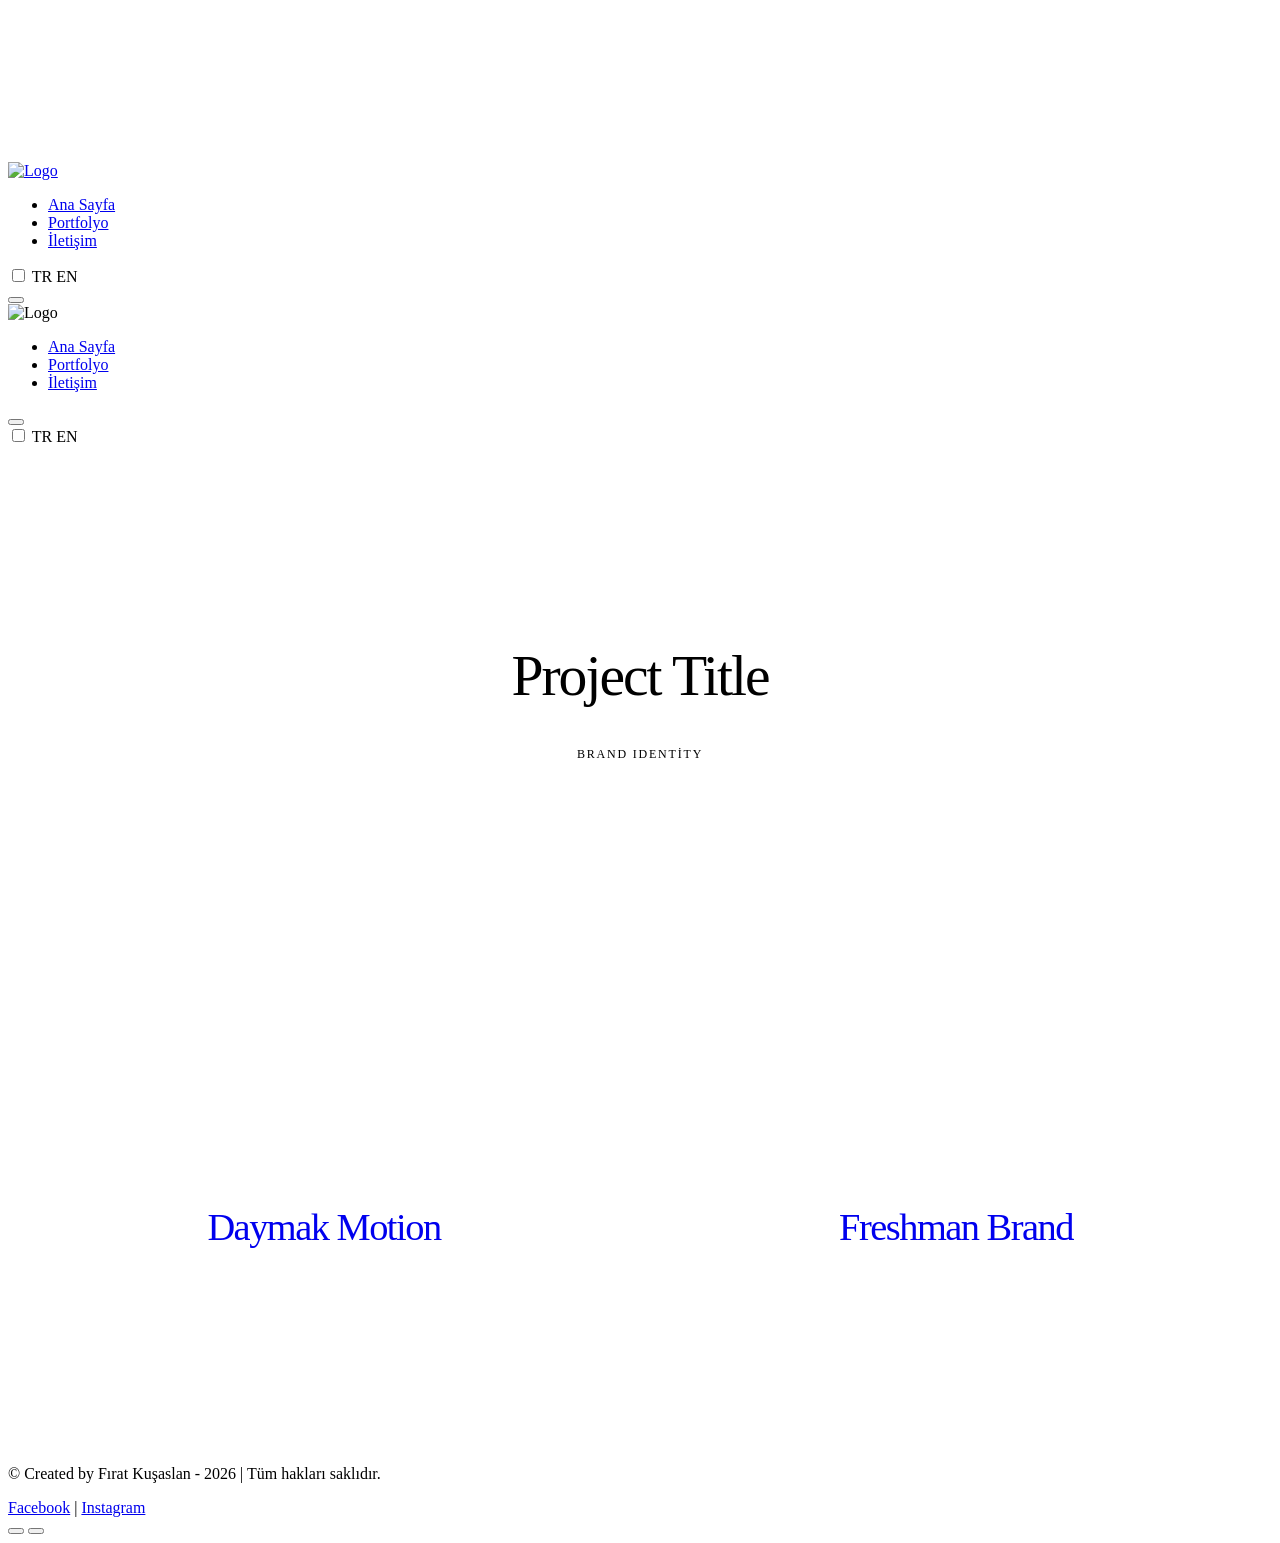
==== project.html @ db58b3e3 "Add files via upload" ====
<!DOCTYPE html>
<html lang="tr">

<head>
    <meta charset="UTF-8">
    <meta name="viewport" content="width=device-width, initial-scale=1.0">
    <title>Proje Detayı | Portfolyo</title>
    <link rel="preconnect" href="https://fonts.googleapis.com">
    <link rel="preconnect" href="https://fonts.gstatic.com" crossorigin>
    <link href="https://api.fontshare.com/v2/css?f[]=clash-display@200,300,400,500,600,700&display=swap"
        rel="stylesheet">
    <script src="https://unpkg.com/@phosphor-icons/web"></script>
    <link rel="stylesheet" href="css/styles.css">
    <style>
        /* Project Detail Specific Styles */
        .project-detail-hero {
            padding-top: clamp(180px, 22vh, 280px); /* Increased to lower content */
            padding-bottom: 60px;
            text-align: center;
        }

        .project-meta-top {
            display: flex;
            flex-direction: column;
            align-items: center;
            gap: 12px;
            margin-bottom: 80px; /* More space before the gallery */
        }

        .project-category-year {
            display: flex;
            align-items: center;
            justify-content: center;
            gap: 12px;
            font-size: 12px;
            font-weight: 500;
            color: var(--text-muted);
            letter-spacing: 0.15em;
            text-transform: uppercase;
        }

        .project-year {
            opacity: 0.5;
        }

        .project-detail-title {
            font-size: clamp(2rem, 4.5vw, 4.2rem); /* Matches index.html hero h1 */
            line-height: 1.1;
            font-weight: 400; /* Thinner weight to match homepage */
            letter-spacing: -2px;
            margin: 0;
            max-width: 1000px;
        }

        .project-description-text {
            font-size: 1rem;
            line-height: 1.6;
            font-weight: 400;
            max-width: 750px;
            color: var(--text-secondary);
            margin: 0 auto;
        }

        .hero-desc {
            margin-top: 24px;
        }

        .bottom-meta {
            margin-top: 16px; /* Reduced distance to description */
        }

        .project-hero-image-container {
            width: 100%;
            max-width: 700px; /* Reduced for portrait balance */
            aspect-ratio: 1080 / 1350; 
            border-radius: 0;
            overflow: hidden;
            margin: 0 auto 16px; /* Significantly reduced gap */
            background: var(--card-bg);
        }

        .project-hero-image-container img {
            width: 100%;
            height: 100%;
            object-fit: cover;
            transition: transform 1.5s cubic-bezier(0.16, 1, 0.3, 1);
        }

        .project-content-grid {
            display: flex;
            flex-direction: column;
            align-items: center;
            gap: 24px;
            margin-bottom: 60px;
            text-align: center;
            padding: 0 var(--side-padding);
        }

        .project-info-sidebar {
            display: flex;
            justify-content: center;
            gap: 40px;
            width: 100%;
        }

        .info-group h4 {
            font-size: 10px;
            text-transform: uppercase;
            letter-spacing: 0.2em;
            color: var(--text-muted);
            margin-bottom: 12px;
        }

        .info-list {
            list-style: none;
            padding: 0;
            margin: 0;
            display: flex;
            justify-content: center;
            flex-wrap: wrap;
            gap: 12px 24px;
        }

        .info-list li {
            font-size: 14px;
            font-weight: 500;
            color: var(--text-primary);
        }

        .project-description-text {
            font-size: 1rem;
            line-height: 1.6;
            font-weight: 400;
            max-width: 750px;
            color: var(--text-secondary);
            margin: 0 auto;
        }

        /* Gallery 1-2-1-2 Grid Layout */
        .project-gallery {
            display: grid;
            grid-template-columns: repeat(3, 1fr);
            gap: 20px; /* Biraz daha ferah bir boşluk */
            margin: 0 auto 80px;
            max-width: 1200px; 
            width: calc(100% - (var(--side-padding) * 2));
        }

        .gallery-item {
            width: 100%;
            border-radius: 0;
            overflow: hidden;
            background: var(--card-bg);
            position: relative;
        }

        .gallery-item img {
            width: 100%;
            height: 100%;
            object-fit: cover;
            display: block;
        }

        .gallery-item {
            grid-column: span 1;
            aspect-ratio: 1080 / 1350;
            cursor: zoom-in; /* Indicate clickable for lightbox */
        }

        /* Lightbox Styles */
        .lightbox {
            position: fixed;
            top: 0;
            left: 0;
            width: 100%;
            height: 100%;
            background: rgba(0, 0, 0, 0.95);
            z-index: 2000;
            display: none;
            opacity: 0;
            transition: opacity 0.4s ease;
            justify-content: center;
            align-items: center;
            backdrop-filter: blur(10px);
            cursor: zoom-out;
        }

        .lightbox.active {
            display: flex;
            opacity: 1;
        }

        .lightbox-content {
            width: 100%;
            height: 100vh;
            display: flex;
            justify-content: center;
            align-items: center;
            position: relative;
            cursor: default;
            max-width: none;
            max-height: none;
        }

        .lightbox-content img {
            width: auto;
            height: 100vh;
            aspect-ratio: 1080 / 1350;
            object-fit: cover;
            user-select: none;
            border-radius: 0;
            margin: 0;
            display: block;
            box-shadow: 0 0 100px rgba(0,0,0,0.8);
        }

        .lightbox-close {
            position: absolute;
            top: 40px;
            right: 40px;
            background: none;
            border: none;
            color: white;
            font-size: 2rem;
            cursor: pointer;
            z-index: 2020;
            padding: 10px;
            transition: transform 0.3s ease;
        }

        .lightbox-close:hover {
            transform: rotate(90deg);
        }

        .lightbox-prev, .lightbox-next {
            position: absolute;
            top: 50%;
            transform: translateY(-50%);
            background: rgba(255, 255, 255, 0.05);
            border: 1px solid rgba(255, 255, 255, 0.1);
            color: white;
            font-size: 1.5rem;
            width: 60px;
            height: 60px;
            border-radius: 50%;
            cursor: pointer;
            z-index: 2020;
            display: flex;
            justify-content: center;
            align-items: center;
            transition: all 0.3s ease;
        }

        .lightbox-prev:hover, .lightbox-next:hover {
            background: rgba(255, 255, 255, 0.15);
            border-color: white;
        }

        .lightbox-prev { left: calc(50% - 40vh - 100px); }
        .lightbox-next { right: calc(50% - 40vh - 100px); }

        .lightbox-dots {
            position: absolute;
            bottom: 40px;
            left: 50%;
            transform: translateX(-50%);
            display: flex;
            gap: 10px;
            z-index: 2020;
            align-items: center;
        }

        .dot {
            width: 6px;
            height: 6px;
            background: rgba(255, 255, 255, 0.3);
            border-radius: 50%;
            transition: all 0.3s ease;
        }

        .dot.active {
            background: #fff;
            transform: scale(1.4);
        }

        @media (max-width: 1100px) {
            .lightbox-prev { left: 20px; }
            .lightbox-next { right: 20px; }
        }

        @media (max-width: 768px) {
            .lightbox-content img { 
                width: 100vw;
                height: auto;
                aspect-ratio: 1080 / 1350;
            }
            .lightbox-prev, .lightbox-next {
                width: 50px;
                height: 50px;
                bottom: 40px;
                top: auto;
                transform: none;
            }
            .lightbox-prev { left: 15%; }
            .lightbox-next { right: 15%; }
            .lightbox-close { top: 20px; right: 20px; }
            .lightbox-dots { bottom: 62px; } /* Aligned vertically with 50px buttons */
        }

        /* Project Pagination Section - Exact Service Style */
        .project-pagination-section {
            padding: 120px 0;
        }

        .pagination-container {
            display: flex;
            width: 100%;
            border-top: 1px solid var(--border-color);
            border-bottom: 1px solid var(--border-color);
        }

        .pagination-item {
            flex: 1;
            display: flex;
            align-items: center;
            justify-content: center;
            padding: 80px 40px;
            text-decoration: none;
            transition: all 0.4s cubic-bezier(0.33, 1, 0.68, 1);
            position: relative;
            background: transparent;
            overflow: hidden;
        }

        .pagination-item:hover {
            background: var(--btn-secondary-hover);
            backdrop-filter: blur(40px);
            -webkit-backdrop-filter: blur(40px);
        }

        .pagination-item.prev {
            border-right: 1px solid var(--border-color);
        }

        .pagination-content {
            display: flex;
            flex-direction: column;
            align-items: center;
            text-align: center;
            gap: 12px;
            transition: transform 0.4s cubic-bezier(0.33, 1, 0.68, 1);
        }

        .pagination-label {
            font-size: 10px;
            text-transform: uppercase;
            letter-spacing: 0.25em;
            color: rgba(255, 255, 255, 0.3); /* Dimmed default */
            font-weight: 600;
            transition: color 0.4s ease;
        }

        .pagination-title {
            font-size: clamp(1.4rem, 3vw, 2.5rem);
            font-weight: 400;
            color: var(--text-muted); /* Dimmed default like services */
            letter-spacing: -1.5px;
            margin: 0;
            transition: color 0.4s ease;
        }

        .pagination-arrow {
            font-size: 32px;
            color: rgba(255, 255, 255, 0.15); /* Very dimmed default */
            transition: all 0.4s cubic-bezier(0.33, 1, 0.68, 1);
            position: absolute;
            top: 50%;
            transform: translateY(-50%);
            display: flex;
            align-items: center;
        }

        .pagination-item.prev .pagination-arrow {
            left: 60px;
        }

        .pagination-item.next .pagination-arrow {
            right: 60px;
        }

        /* Hover States - Active Colors */
        .pagination-item:hover .pagination-title {
            color: var(--text-primary);
        }

        .pagination-item:hover .pagination-label {
            color: var(--text-primary);
            opacity: 0.8;
        }

        .pagination-item:hover .pagination-arrow {
            color: var(--text-primary);
            opacity: 1;
        }

        /* Arrow Animations */
        .pagination-item.prev:hover .pagination-arrow {
            transform: translateY(-50%) translateX(-15px);
        }

        .pagination-item.next:hover .pagination-arrow {
            transform: translateY(-50%) translateX(15px);
        }

        /* Light Theme Overrides for Pagination */
        [data-theme="light"] .pagination-label {
            color: rgba(0, 0, 0, 0.3);
        }
        [data-theme="light"] .pagination-title {
            color: rgba(0, 0, 0, 0.4);
        }
        [data-theme="light"] .pagination-arrow {
            color: rgba(0, 0, 0, 0.15);
        }
        [data-theme="light"] .pagination-item:hover .pagination-title,
        [data-theme="light"] .pagination-item:hover .pagination-label,
        [data-theme="light"] .pagination-item:hover .pagination-arrow {
            color: var(--text-primary);
        }

        @media (max-width: 992px) {
            .pagination-container {
                flex-direction: column;
            }
            .pagination-item {
                padding: 50px 20px;
            }
            .pagination-item.prev {
                border-right: none;
                border-bottom: 1px solid var(--border-color);
            }
            .pagination-arrow {
                font-size: 24px;
            }
            .pagination-item.prev .pagination-arrow { left: 20px; }
            .pagination-item.next .pagination-arrow { right: 20px; }
        }

        /* Mobile Gallery Fix */
        @media (max-width: 768px) {
            .project-gallery {
                grid-template-columns: 1fr; /* Tek sütun */
                gap: 24px; /* Mobilde daha belirgin boşluk */
                width: 100% !important; /* Kapak fotoğrafı ile aynı hizaya getirildi */
            }

            .gallery-item.large, 
            .gallery-item.small {
                grid-column: span 1; /* Herkes tam genişlik */
                width: 100%;
            }

            .project-detail-hero {
                padding-top: 150px;
            }

            .project-gallery {
                margin-bottom: 40px !important;
            }

            .project-pagination-section {
                padding: 0 0 120px 0 !important;
            }
        }

        /* 404 State */
        .error-state {
            height: 80vh;
            display: flex;
            flex-direction: column;
            justify-content: center;
            align-items: center;
            text-align: center;
        }
    </style>
</head>

<body>
    <!-- WebGL Fluid Animasyon Kanvası -->
    <canvas id="fluid-canvas"></canvas>

    <nav id="navbar" class="nav-scrolled">
        <div class="container nav-container">
            <div class="nav-left">
                <a href="index.html" class="logo">
                    <img src="assets/icons/logo.svg" alt="Logo" width="32" height="32">
                </a>
            </div>
            <ul class="nav-links">
                <li><a href="index.html#home" data-i18n="navHome">Ana Sayfa</a></li>
                <!-- <li><a href="index.html#services" data-i18n="navServices">Hizmetler</a></li> -->
                <li><a href="index.html#projects" data-i18n="navPortfolio">Portfolyo</a></li>
                <li><a href="index.html#contact" data-i18n="navContact">İletişim</a></li>
            </ul>
            <div class="nav-right">
                <div class="desktop-controls">
                    <div class="lang-switch-container">
                        <input type="checkbox" id="lang-switch" class="lang-switch-checkbox">
                        <label for="lang-switch" class="lang-switch-pill">
                            <span class="lang-slider-bg"></span>
                            <span class="lang-text-inside tr-text">TR</span>
                            <span class="lang-text-inside en-text">EN</span>
                        </label>
                    </div>
                </div>
                <button id="menu-toggle" class="menu-toggle" aria-label="Menü">
                    <span class="menu-bar"></span>
                    <span class="menu-bar"></span>
                </button>
            </div>
        </div>

        <div id="mobile-menu" class="mobile-menu">
            <div class="mobile-menu-header">
                <div class="logo">
                    <img src="assets/icons/logo.svg" alt="Logo" width="32" height="32">
                </div>
            </div>
            <div class="mobile-menu-inner">
                <ul class="mobile-nav-links">
                    <li><a href="index.html#home" data-i18n="navHome"><span>Ana Sayfa</span></a></li>
                    <!-- <li><a href="index.html#services" data-i18n="navServices"><span>Hizmetler</span></a></li> -->
                    <li><a href="index.html#projects" data-i18n="navPortfolio"><span>Portfolyo</span></a></li>
                    <li><a href="index.html#contact" data-i18n="navContact"><span>İletişim</span></a></li>
                </ul>
            </div>
            <div class="mobile-menu-controls">
                <button id="theme-toggle-mobile" class="theme-toggle-mobile">
                    <i class="ph ph-moon"></i>
                </button>
                <div class="lang-switch-container">
                    <input type="checkbox" id="lang-switch-mobile" class="lang-switch-checkbox">
                    <label for="lang-switch-mobile" class="lang-switch-pill">
                        <span class="lang-slider-bg"></span>
                        <span class="lang-text-inside tr-text">TR</span>
                        <span class="lang-text-inside en-text">EN</span>
                    </label>
                </div>
            </div>
        </div>
    </nav>

    <main id="project-detail-content">
        <section class="project-detail-hero">
            <div class="container">
                <div class="project-meta-top">
                    <h1 id="p-title" class="project-detail-title fade-in">Project Title</h1>
                    <p id="p-description" class="project-description-text hero-desc fade-in delay-1">
                        <!-- Description injected here -->
                    </p>
                    <div class="project-category-year bottom-meta fade-in delay-2">
                        <span id="p-category">Brand Identity</span>
                    </div>
                </div>



                <div id="p-gallery" class="project-gallery">
                    <!-- Gallery images will be injected here -->
                </div>
            </div>
        </section>

        <section class="project-pagination-section">
            <div class="container">
                <div class="pagination-container">
                    <a href="javascript:void(0)" id="prev-project-link" class="pagination-item prev">
                        <div class="pagination-arrow"><i class="ph ph-arrow-left"></i></div>
                        <div class="pagination-content">
                            <span class="pagination-label" data-i18n="prevProject">ÖNCEKİ PROJE</span>
                            <h3 id="prev-project-title" class="pagination-title">Daymak Motion</h3>
                        </div>
                    </a>
                    <a href="javascript:void(0)" id="next-project-link" class="pagination-item next">
                        <div class="pagination-content">
                            <span class="pagination-label" data-i18n="nextProject">SIRADAKİ PROJE</span>
                            <h3 id="next-project-title" class="pagination-title">Freshman Brand</h3>
                        </div>
                        <div class="pagination-arrow"><i class="ph ph-arrow-right"></i></div>
                    </a>
                </div>
            </div>
        </section>
    </main>

    <footer>
        <div class="container footer-container">
            <p data-i18n="footerText">&copy; Created by Fırat Kuşaslan - 2026 | Tüm hakları saklıdır.</p>
            <div class="footer-links">
                <a href="https://www.facebook.com/firatbuzz/" target="_blank">Facebook</a>
                <span class="divider">|</span>
                <a href="https://www.instagram.com/firatbuzz/" target="_blank">Instagram</a>
            </div>
        </div>
    </footer>

    <!-- Fixed Action Buttons -->
    <button id="theme-toggle-btn" class="theme-toggle" aria-label="Toggle Theme">
        <i class="ph ph-moon"></i>
    </button>
    <button id="scroll-top-btn" class="scroll-top-btn" aria-label="Yukarı Çık">
        <i class="ph ph-arrow-up"></i>
    </button>
    <!-- WhatsApp Button -->
    <a href="https://wa.me/905323871204?text=Merhaba%2C%20websitenizi%20inceledim.%20Projem%20hakk%C4%B1nda%20g%C3%B6r%C3%BC%C5%9Fmek%20istiyorum.%20M%C3%BCsait%20misiniz%3F"
        target="_blank" id="whatsapp-btn" class="whatsapp-btn" aria-label="WhatsApp İletişim">
        <i class="ph-thin ph-whatsapp-logo"></i>
    </a>

    <!-- Dependencies -->
    <script>window.ga = function () { };</script>
    <div style="display:none;">
        <div class="promo"></div>
        <div class="promo-close"></div>
        <div id="apple_link"></div>
        <div id="google_link"></div>
    </div>
    <script src="https://cdnjs.cloudflare.com/ajax/libs/dat-gui/0.7.9/dat.gui.min.js"></script>
    <script src="js/fluid.js"></script>
    <script src="https://unpkg.com/@studio-freight/lenis@1.0.42/dist/lenis.min.js"></script>
    
    <!-- Project Data and Logic -->
    <!-- Lightbox Modal -->
    <div id="lightbox" class="lightbox">
        <button class="lightbox-close" aria-label="Close"><i class="ph ph-x"></i></button>
        <button class="lightbox-prev" aria-label="Previous"><i class="ph ph-caret-left"></i></button>
        <div class="lightbox-content">
            <img id="lightbox-img" src="" alt="Full Screen Project Image">
        </div>
        <button class="lightbox-next" aria-label="Next"><i class="ph ph-caret-right"></i></button>
        <div id="lightbox-dots" class="lightbox-dots"></div>
    </div>

    <script src="js/projects-data.js"></script>
    <script src="js/script.js"></script> <!-- Reusing existing i18n/theme logic -->
    
    <script>
        // Project Detail Logic
        document.addEventListener('DOMContentLoaded', () => {
            const urlParams = new URLSearchParams(window.location.search);
            const slug = urlParams.get('s');
            
            const project = getProjectBySlug(slug);
            
            if (!project) {
                // If project not found, redirect to home or show error
                document.getElementById('project-detail-content').innerHTML = `
                    <div class="container error-state">
                        <h1 style="font-size: 80px;">404</h1>
                        <p>Proje bulunamadı.</p>
                        <a href="index.html" class="hero-btn primary">Ana Sayfaya Dön</a>
                    </div>
                `;
                return;
            }

            // Populate Content
            function updateProjectContent(lang) {
                document.title = `${project.title} | Fırat Kuşaslan`;
                
                const pTitle = document.getElementById('p-title');
                const pCategory = document.getElementById('p-category');
                const pDesc = document.getElementById('p-description');

                if (pTitle) pTitle.innerText = project.title;
                if (pCategory) pCategory.innerText = project.category[lang];
                if (pDesc) pDesc.innerText = project.description[lang];
                
                // Gallery Injection Logic (Simple 3-column grid)
                const gallery = document.getElementById('p-gallery');
                if (gallery) {
                    let galleryHTML = '';

                    project.images.forEach((img, index) => {
                        // İlk 3 görsel yumuşak gelsin diye fade-in + delay ekliyoruz
                        // Diğerleri scroll ile (reveal) gelecek.
                        let revealClass = 'reveal';
                        let style = '';
                        
                        if (index < 3) {
                            revealClass = 'fade-in';
                            style = `style="animation-delay: ${0.6 + (index * 0.1)}s;"`;
                        }
                        
                        galleryHTML += `
                            <div class="gallery-item ${revealClass}" ${style}>
                                <img src="${img}" alt="${project.title}">
                            </div>
                        `;
                    });
                    gallery.innerHTML = galleryHTML;

                    // Lightbox Image List
                    allProjectImages = [...project.images];
                    
                    // Click Listeners
                    setTimeout(() => {
                        const items = gallery.querySelectorAll('.gallery-item');
                        items.forEach((item, index) => {
                            item.addEventListener('click', () => openLightbox(index));
                        });
                    }, 100);
                }

                // Pagination (Prev / Next)
                const currentIndex = portfolioProjects.findIndex(p => p.slug === slug);
                
                // Next
                const nextIndex = (currentIndex + 1) % portfolioProjects.length;
                const nextProject = portfolioProjects[nextIndex];
                const nextLink = document.getElementById('next-project-link');
                const nextTitle = document.getElementById('next-project-title');
                if (nextLink) nextLink.href = `project.html?s=${nextProject.slug}`;
                if (nextTitle) nextTitle.innerText = nextProject.title;

                // Prev
                const prevIndex = (currentIndex - 1 + portfolioProjects.length) % portfolioProjects.length;
                const prevProject = portfolioProjects[prevIndex];
                const prevLink = document.getElementById('prev-project-link');
                const prevTitle = document.getElementById('prev-project-title');
                if (prevLink) prevLink.href = `project.html?s=${prevProject.slug}`;
                if (prevTitle) prevTitle.innerText = prevProject.title;
                
                // Re-check reveal for new elements
                setTimeout(checkReveal, 100);
            }

            // --- Lightbox Logic ---
            const lightbox = document.getElementById('lightbox');
            const lightboxImg = document.getElementById('lightbox-img');
            const lightboxClose = document.querySelector('.lightbox-close');
            const lightboxPrev = document.querySelector('.lightbox-prev');
            const lightboxNext = document.querySelector('.lightbox-next');
            const lightboxDots = document.getElementById('lightbox-dots');

            let currentImageIndex = 0;
            let allProjectImages = [];

            function openLightbox(index) {
                currentImageIndex = index;
                createDots();
                updateLightboxImage();
                lightbox.classList.add('active');
                document.body.style.overflow = 'hidden';
            }

            function closeLightbox() {
                lightbox.classList.remove('active');
                document.body.style.overflow = '';
            }

            function createDots() {
                if (!lightboxDots) return;
                lightboxDots.innerHTML = '';
                allProjectImages.forEach((_, i) => {
                    const dot = document.createElement('div');
                    dot.classList.add('dot');
                    if (i === currentImageIndex) dot.classList.add('active');
                    dot.addEventListener('click', (e) => {
                        e.stopPropagation();
                        currentImageIndex = i;
                        updateLightboxImage();
                    });
                    lightboxDots.appendChild(dot);
                });
            }

            function updateLightboxImage() {
                if (!allProjectImages[currentImageIndex]) return;
                lightboxImg.src = allProjectImages[currentImageIndex];
                
                // Update dots
                const dots = document.querySelectorAll('.dot');
                dots.forEach((dot, i) => {
                    dot.classList.toggle('active', i === currentImageIndex);
                });
            }

            function nextImage() {
                currentImageIndex = (currentImageIndex + 1) % allProjectImages.length;
                updateLightboxImage();
            }

            function prevImage() {
                currentImageIndex = (currentImageIndex - 1 + allProjectImages.length) % allProjectImages.length;
                updateLightboxImage();
            }

            if (lightboxClose) lightboxClose.addEventListener('click', (e) => { e.stopPropagation(); closeLightbox(); });
            if (lightboxNext) lightboxNext.addEventListener('click', (e) => { e.stopPropagation(); nextImage(); });
            if (lightboxPrev) lightboxPrev.addEventListener('click', (e) => { e.stopPropagation(); prevImage(); });
            if (lightbox) lightbox.addEventListener('click', closeLightbox);
            if (lightboxImg) lightboxImg.addEventListener('click', (e) => e.stopPropagation());

            // Keyboard navigation
            document.addEventListener('keydown', (e) => {
                if (!lightbox.classList.contains('active')) return;
                if (e.key === 'Escape') closeLightbox();
                if (e.key === 'ArrowRight') nextImage();
                if (e.key === 'ArrowLeft') prevImage();
            });

            // Initial load
            updateProjectContent(currentLang);

            // Listen for language changes by checking the currentLang variable 
            // from script.js periodically or via a custom event
            // Since we reused script.js, we can hook into the switch change
            const switches = document.querySelectorAll('.lang-switch-checkbox');
            switches.forEach(sw => {
                sw.addEventListener('change', (e) => {
                    const newLang = e.target.checked ? 'en' : 'tr';
                    updateProjectContent(newLang);
                });
            });

            // Parallax effect for hero image
            window.addEventListener('scroll', () => {
                const heroImg = document.getElementById('p-hero-image');
                if (heroImg) {
                    const scroll = window.scrollY;
                    heroImg.style.transform = `translateY(${scroll * 0.1}px) scale(${1 + scroll * 0.0002})`;
                }
            });
            
            // "Clean" URL attempt (Visual only, will 404 on real refresh if no server config)
            // history.replaceState(null, '', `projects/${slug}`); 
            // Commenting out to ensure the site remains functional locally without server config.
        });
    </script>
</body>

</html>
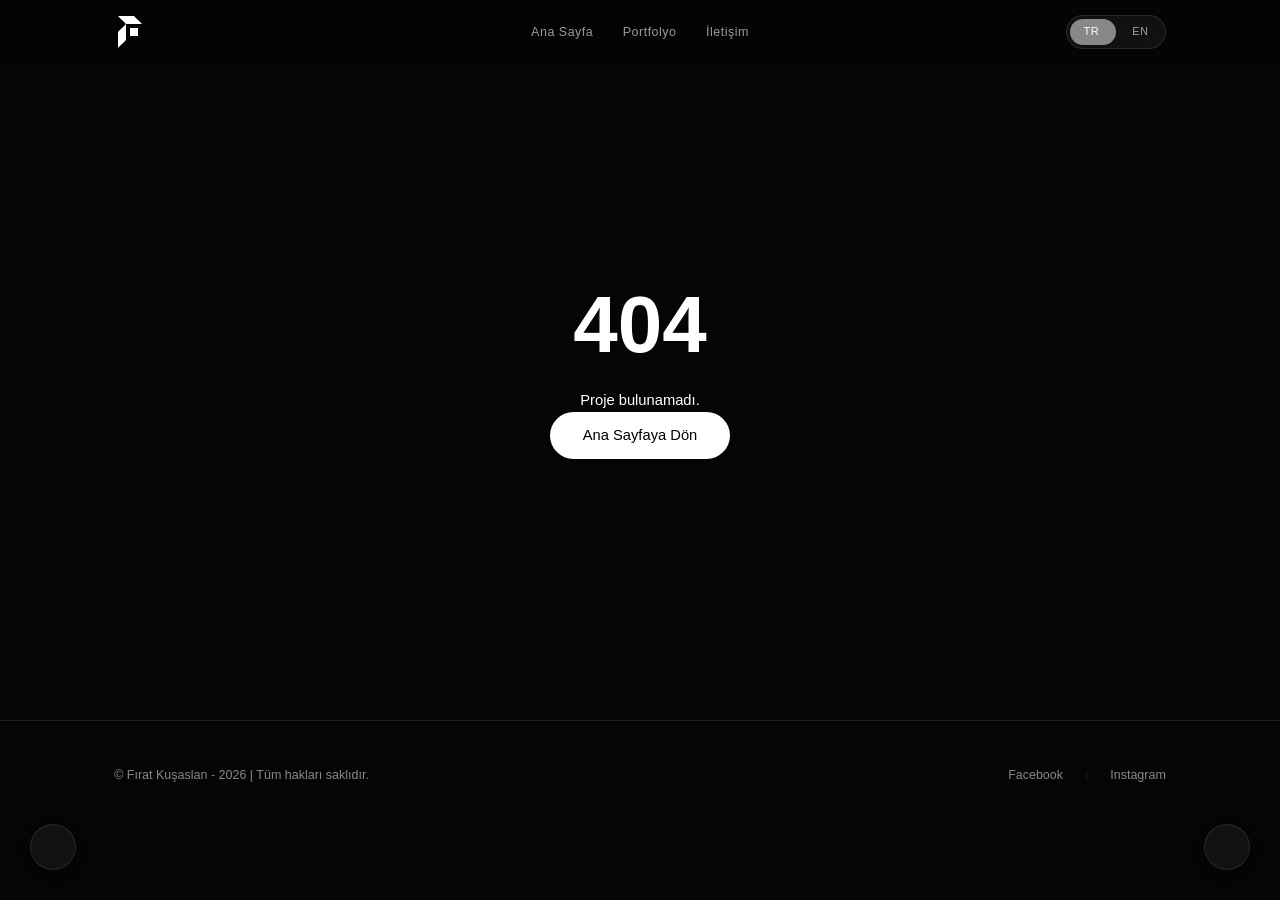
==== commit 8f246538: "5mayıs güncelleme" ====
--- a/project.html
+++ b/project.html
@@ -5,6 +5,7 @@
     <meta charset="UTF-8">
     <meta name="viewport" content="width=device-width, initial-scale=1.0">
     <title>Proje Detayı | Portfolyo</title>
+    <link rel="icon" type="image/svg+xml" href="assets/icons/favicon.svg">
     <link rel="preconnect" href="https://fonts.googleapis.com">
     <link rel="preconnect" href="https://fonts.gstatic.com" crossorigin>
     <link href="https://api.fontshare.com/v2/css?f[]=clash-display@200,300,400,500,600,700&display=swap"
@@ -522,9 +523,9 @@
 
         <div id="mobile-menu" class="mobile-menu">
             <div class="mobile-menu-header">
-                <div class="logo">
+                <a href="index.html" class="logo">
                     <img src="assets/icons/logo.svg" alt="Logo" width="32" height="32">
-                </div>
+                </a>
             </div>
             <div class="mobile-menu-inner">
                 <ul class="mobile-nav-links">
@@ -666,7 +667,7 @@
 
             // Populate Content
             function updateProjectContent(lang) {
-                document.title = `${project.title} | Fırat Kuşaslan`;
+                document.title = `Fırat Kuşaslan | ${project.title}`;
                 
                 const pTitle = document.getElementById('p-title');
                 const pCategory = document.getElementById('p-category');
@@ -694,7 +695,7 @@
                         
                         galleryHTML += `
                             <div class="gallery-item ${revealClass}" ${style}>
-                                <img src="${img}" alt="${project.title}">
+                                <img src="${img}" alt="${project.title}" loading="lazy" decoding="async">
                             </div>
                         `;
                     });
--- a/css/styles.css
+++ b/css/styles.css
@@ -0,0 +1,1956 @@
+:root {
+    /* Layout Variables */
+    --container-max: 1140px;
+    --side-padding: clamp(1.5rem, 5vw, 3rem);
+    --section-padding-v: clamp(4rem, 8vw, 7rem);
+
+    /* Dark Theme Defaults (Default State) */
+    --bg-primary: #050505;
+    --bg-secondary: #111111;
+    --card-bg: #111111;
+
+    --text-primary: #ffffff;
+    --text-secondary: #888888;
+    --text-muted: rgba(255, 255, 255, 0.6);
+
+    --border-color: rgba(255, 255, 255, 0.1);
+    --border-hover: rgba(255, 255, 255, 0.5);
+
+    --nav-bg: rgba(5, 5, 5, 0.5);
+
+    --btn-primary-bg: #ffffff;
+    --btn-primary-text: #000000;
+
+    --btn-secondary-bg: rgba(20, 20, 20, 0.4);
+    --btn-secondary-hover: rgba(10, 10, 10, 0.7);
+
+    --shadow-color: rgba(0, 0, 0, 0.3);
+    --glow-opacity: 1;
+    --overlay-gradient: rgba(0, 0, 0, 0.8);
+
+    /* Backwards compatibility for now */
+    --bg-color: var(--bg-primary);
+    --bg: var(--bg-primary);
+    --text: var(--text-primary);
+}
+
+/* Light Theme Overrides */
+[data-theme="light"] {
+    --bg-primary: #fafafa;
+    --bg-secondary: #ffffff;
+    --card-bg: #ffffff;
+
+    --text-primary: #111111;
+    --text-secondary: #555555;
+    --text-muted: rgba(0, 0, 0, 0.6);
+
+    --border-color: rgba(0, 0, 0, 0.1);
+    --border-hover: rgba(0, 0, 0, 0.3);
+
+    --nav-bg: rgba(255, 255, 255, 0.7);
+
+    --btn-primary-bg: #111111;
+    --btn-primary-text: #ffffff;
+
+    --btn-secondary-bg: rgba(240, 240, 240, 0.6);
+    --btn-secondary-hover: rgba(220, 220, 220, 0.8);
+
+    --shadow-color: rgba(0, 0, 0, 0.1);
+    --glow-opacity: 0.3;
+    --overlay-gradient: rgba(255, 255, 255, 0.9);
+
+    --bg: var(--bg-primary);
+    --text: var(--text-primary);
+}
+
+/* Logo Theme Support */
+[data-theme="light"] .logo img {
+    filter: invert(1);
+}
+
+/* Light Theme: Lang Switch Refinement */
+[data-theme="light"] .lang-switch-pill {
+    box-shadow: none;
+}
+
+[data-theme="light"] .lang-switch-checkbox:not(:checked)~.lang-switch-pill .tr-text,
+[data-theme="light"] .lang-switch-checkbox:checked~.lang-switch-pill .en-text {
+    color: #444;
+    /* Biraz daha açık bir gri */
+}
+
+/* Custom Scrollbar */
+::-webkit-scrollbar {
+    width: 6px;
+}
+
+::-webkit-scrollbar-track {
+    background: var(--bg-primary);
+}
+
+::-webkit-scrollbar-thumb {
+    background: var(--border-color);
+    border-radius: 10px;
+}
+
+::-webkit-scrollbar-thumb:hover {
+    background: var(--text-secondary);
+}
+
+/* Firefox */
+* {
+    scrollbar-width: thin;
+    scrollbar-color: var(--border-color) var(--bg-primary);
+    -webkit-user-select: none;
+    -moz-user-select: none;
+    -ms-user-select: none;
+    user-select: none;
+}
+
+img {
+    -webkit-user-drag: none;
+    -khtml-user-drag: none;
+    -moz-user-drag: none;
+    -o-user-drag: none;
+    user-drag: none;
+}
+
+/* Lenis Smooth Scroll Setup */
+html.lenis {
+    height: auto;
+}
+
+.lenis.lenis-smooth {
+    scroll-behavior: auto !important;
+}
+
+.lenis.lenis-smooth [data-lenis-prevent] {
+    overscroll-behavior: contain;
+}
+
+.lenis.lenis-stopped {
+    overflow: hidden;
+}
+
+.lenis.lenis-scrolling iframe {
+    pointer-events: none;
+}
+
+/* Global transition for smooth theme change */
+body,
+.portfolio-item,
+.portfolio-image,
+.nav-container,
+.hero-btn,
+.hero-btn-outline,
+.btn-outline,
+.lang-switch-pill,
+.lang-text-inside,
+.lang-slider-bg {
+    transition: background-color 0.25s ease, color 0.25s ease, border-color 0.25s ease, transform 0.3s cubic-bezier(0.16, 1, 0.3, 1);
+}
+
+.nav-right {
+    display: flex;
+    align-items: center;
+    gap: 1.5rem;
+}
+
+/* Hamburger Menu Toggle */
+.menu-toggle {
+    display: none;
+    flex-direction: column;
+    justify-content: center;
+    gap: 8px;
+    /* İki çizgi arası boşluk */
+    width: 30px;
+    height: 30px;
+    background: transparent;
+    border: none;
+    cursor: pointer;
+    z-index: 1100;
+    padding: 0;
+}
+
+.menu-bar {
+    width: 100%;
+    height: 1px;
+    background-color: var(--text-primary);
+    transition: all 0.4s cubic-bezier(0.16, 1, 0.3, 1);
+    transform-origin: center;
+}
+
+.menu-toggle.active .menu-bar:nth-child(1) {
+    transform: translateY(4.5px) rotate(45deg);
+}
+
+.menu-toggle.active .menu-bar:nth-child(2) {
+    transform: translateY(-4.5px) rotate(-45deg);
+}
+
+/* Mobile Menu Overlay */
+.mobile-menu {
+    position: fixed;
+    top: 0;
+    left: 0;
+    width: 100%;
+    height: 0;
+    /* Kapalıyken 0 */
+    background: var(--bg-secondary);
+    /* Temaya göre değişir */
+    z-index: 1050;
+    display: flex;
+    flex-direction: column;
+    justify-content: center;
+    overflow: hidden;
+    /* İçerik taşmasını önler */
+    transition: height 1s cubic-bezier(0.16, 1, 0.3, 1);
+    pointer-events: none;
+    user-select: none;
+    /* Metin seçimini ve kopyalama mavisini engeller */
+}
+
+.mobile-menu.active {
+    height: 100vh;
+    height: 100dvh;
+    /* Modern tarayıcılarda URL barını hesaplar */
+    pointer-events: auto;
+}
+
+.mobile-menu-inner {
+    flex-grow: 1;
+    /* Ortalamayı iyileştirmek için alanı kapla */
+    width: 100%;
+    padding: 0 var(--side-padding);
+    display: flex;
+    flex-direction: column;
+    justify-content: center;
+    align-items: center;
+    opacity: 0;
+    transition: opacity 0.5s ease;
+    margin-top: 60px;
+    /* Logo için boşluk */
+}
+
+.mobile-menu-header {
+    position: absolute;
+    top: 1rem;
+    left: 5%;
+    opacity: 0;
+    transition: opacity 0.5s ease 0.2s;
+    /* Gecikme azaltıldı */
+}
+
+.mobile-menu.active .mobile-menu-header {
+    opacity: 1;
+}
+
+.mobile-menu.active .mobile-menu-inner {
+    opacity: 1;
+    transition-delay: 0.2s;
+    /* Arkaplan inmeye başlayınca hepsi gelsin */
+}
+
+.mobile-nav-links {
+    list-style: none;
+    display: flex;
+    flex-direction: column;
+    align-items: center;
+    width: 100%;
+    max-width: 400px;
+}
+
+.mobile-nav-links li {
+    width: 100%;
+    text-align: center;
+    padding: 1.2rem 0;
+    border-bottom: 1px solid var(--border-color);
+    /* Temaya uyumlu çizgi */
+    opacity: 0;
+    transform: translateY(12px);
+    transition: all 0.8s cubic-bezier(0.16, 1, 0.3, 1);
+}
+
+[data-theme="light"] .mobile-nav-links li {
+    border-bottom: 1px solid rgba(0, 0, 0, 0.05);
+}
+
+.mobile-nav-links li:last-child {
+    border-bottom: none;
+}
+
+.mobile-menu.active .mobile-nav-links li {
+    opacity: 1;
+    transform: translateY(0);
+    transition-delay: calc(0.2s + (var(--i) * 0.08s));
+    /* Daha erken ve hızlı başlar */
+}
+
+.mobile-nav-links li a {
+    font-size: 1.6rem;
+    font-weight: 500;
+    color: var(--text-primary);
+    text-decoration: none;
+    letter-spacing: 0.5px;
+    text-transform: uppercase;
+    display: block;
+}
+
+.mobile-menu-controls {
+    position: absolute;
+    bottom: 50px;
+    /* Daha güvenli bir mesafe */
+    bottom: max(50px, env(safe-area-inset-bottom));
+    left: 0;
+    width: 100%;
+    padding: 0 var(--side-padding);
+    display: flex;
+    justify-content: space-between;
+    align-items: center;
+    opacity: 0;
+    transform: translateY(10px);
+    transition: all 0.6s ease;
+}
+
+.mobile-menu.active .mobile-menu-controls {
+    opacity: 1;
+    transform: translateY(0);
+    transition-delay: 0.5s;
+    /* Butonlar daha erken gelir */
+}
+
+/* Mobil Menü İçin Özel Dil Butonu Boyutlandırması */
+.mobile-menu .lang-switch-pill {
+    width: 135px;
+    /* Orantılı genişlik */
+    height: 46px;
+    /* Tema butonu ile aynı yükseklik */
+}
+
+.mobile-menu .lang-text-inside {
+    font-size: 0.9rem;
+    /* Daha dengeli yazı boyutu */
+}
+
+.mobile-menu .lang-slider-bg {
+    height: calc(100% - 8px);
+    top: 4px;
+    left: 4px;
+    width: calc(50% - 4px);
+}
+
+.theme-toggle-mobile {
+    width: 46px;
+    height: 46px;
+    border-radius: 50%;
+    background: var(--card-bg);
+    border: 1px solid var(--border-color);
+    color: var(--text-primary);
+    display: flex;
+    align-items: center;
+    justify-content: center;
+    font-size: 1.2rem;
+    cursor: pointer;
+}
+
+/* Theme toggle button (Fixed Bottom Left) */
+.theme-toggle {
+    position: fixed;
+    bottom: 30px;
+    left: 30px;
+    width: 46px;
+    height: 46px;
+    border-radius: 50%;
+    background: var(--card-bg);
+    border: 1px solid var(--border-color);
+    display: flex;
+    align-items: center;
+    justify-content: center;
+    cursor: pointer;
+    z-index: 999;
+    box-shadow: 0 4px 15px rgba(0, 0, 0, 0.1);
+    transition: background-color 0.25s ease, transform 0.3s cubic-bezier(0.16, 1, 0.3, 1), border-color 0.25s ease;
+    backdrop-filter: blur(10px);
+    -webkit-backdrop-filter: blur(10px);
+}
+
+.theme-toggle:hover {
+    background: var(--btn-secondary-hover);
+    border-color: var(--border-hover);
+    transform: translateY(-5px);
+}
+
+.theme-toggle i {
+    font-size: 1.2rem;
+    color: var(--text-primary);
+    transition: color 0.25s ease;
+}
+
+/* Language Switch (Pill Style) */
+.lang-switch-container {
+    display: flex;
+    align-items: center;
+}
+
+.lang-switch-checkbox {
+    display: none;
+}
+
+.lang-switch-pill {
+    position: relative;
+    display: flex;
+    align-items: center;
+    width: 100px;
+    height: 34px;
+    background: var(--card-bg);
+    border: 1px solid var(--border-color);
+    border-radius: 50px;
+    cursor: pointer;
+    box-shadow: inset 0 2px 4px rgba(0, 0, 0, 0.1);
+    overflow: hidden;
+    transition: background-color 0.25s ease, border-color 0.25s ease;
+    -webkit-tap-highlight-color: transparent;
+    user-select: none;
+}
+
+.lang-slider-bg {
+    position: absolute;
+    top: 3px;
+    left: 3px;
+    width: calc(50% - 3px);
+    height: calc(100% - 6px);
+    background: var(--border-hover);
+    border-radius: 50px;
+    transition: transform 0.3s cubic-bezier(0.16, 1, 0.3, 1), background-color 0.25s ease;
+    z-index: 1;
+}
+
+.lang-text-inside {
+    position: relative;
+    flex: 1;
+    text-align: center;
+    font-size: 0.75rem;
+    font-weight: 500;
+    letter-spacing: 0.5px;
+    z-index: 2;
+    user-select: none;
+    transition: color 0.3s ease;
+}
+
+/* Initial State (TR is active) */
+.tr-text {
+    color: var(--text-primary);
+}
+
+.en-text {
+    color: var(--text-muted);
+}
+
+/* When checked (EN is active) */
+.lang-switch-checkbox:checked~.lang-switch-pill .lang-slider-bg {
+    transform: translateX(100%);
+}
+
+.lang-switch-checkbox:checked~.lang-switch-pill .tr-text {
+    color: var(--text-muted);
+}
+
+.lang-switch-checkbox:checked~.lang-switch-pill .en-text {
+    color: var(--text-primary);
+}
+
+* {
+    margin: 0;
+    padding: 0;
+    box-sizing: border-box;
+}
+
+.container {
+    max-width: var(--container-max);
+    margin: 0 auto;
+    padding: 0 var(--side-padding);
+    width: 100%;
+}
+
+html {
+    font-size: 92%;
+    /* Tüm siteyi %8 oranında küçülterek o ferah hissi sağlar */
+}
+
+body {
+    font-family: 'Clash Display', sans-serif;
+    background-color: transparent;
+    color: var(--text-primary);
+    line-height: 1.6;
+    overflow-x: hidden;
+    position: relative;
+    /* pointer-events: none; -> Scroll ve tıklama pürüzleri için kaldırıldı */
+}
+
+html {
+    background-color: var(--bg-color);
+    /* Fallback */
+}
+
+/* İçeriklerin tıklanabilir olmaya devam etmesi için: */
+.nav-links,
+.btn,
+.hero-btn,
+.hero-btns,
+.service-item,
+.tech-item,
+.project-card,
+button,
+i,
+h1,
+h2,
+h3,
+h4,
+h5,
+h6,
+p,
+li,
+a,
+.logo,
+.portfolio-image,
+span {
+    pointer-events: auto;
+    -webkit-tap-highlight-color: transparent;
+    /* Mobil tıklama maviliğini kaldırır */
+}
+
+/* WebGL Fluid Arka Plan Kanvası */
+canvas {
+    position: fixed;
+    top: 0;
+    left: 0;
+    width: 100vw;
+    height: 100vh;
+    z-index: -1;
+    pointer-events: auto;
+    /* Animasyon için fareyi algılar */
+    transition: filter 0.5s ease;
+}
+
+[data-theme="light"] canvas {
+    /* Karanlık arkaplanı beyaza çevirir, sıvı renklerini büyük ölçüde korur */
+    filter: invert(1) hue-rotate(180deg);
+}
+
+/* Fluid script'inin eklediği ayarlar menüsünü gizle */
+.dg.ac {
+    display: none !important;
+}
+
+/* Navigasyon (Menü) */
+nav {
+    position: fixed;
+    top: 0;
+    left: 0;
+    width: 100%;
+    z-index: 1000;
+    transition: all 0.3s ease;
+    padding: 1.5rem 0;
+    background: transparent;
+}
+
+nav.nav-scrolled {
+    padding: 1rem 0;
+    background: var(--nav-bg);
+    backdrop-filter: blur(10px);
+    -webkit-backdrop-filter: blur(10px);
+}
+
+.nav-container {
+    display: flex;
+    justify-content: space-between;
+    align-items: center;
+    position: relative;
+    /* Linklerin ortalanması için */
+    width: 100%;
+    max-width: var(--container-max);
+    margin: 0 auto;
+    padding: 0 var(--side-padding);
+}
+
+nav.nav-hidden {
+    transform: translateY(-100%);
+}
+
+
+
+.nav-left {
+    display: flex;
+    align-items: center;
+}
+
+.logo {
+    font-size: 1rem;
+    font-weight: 800;
+    letter-spacing: 3px;
+    text-transform: uppercase;
+    display: flex;
+    align-items: center;
+}
+
+.nav-links {
+    position: absolute;
+    left: 50%;
+    transform: translateX(-50%);
+    display: flex;
+    list-style: none;
+    gap: 2rem;
+    /* Boşluk artırıldı */
+}
+
+.nav-links a {
+    color: var(--text-muted);
+    text-decoration: none;
+    font-size: 0.85rem;
+    font-weight: 500;
+    letter-spacing: 0.5px;
+    padding: 0.5rem 0;
+    transition: all 0.3s ease;
+    display: block;
+}
+
+.nav-links a:hover,
+.nav-links a.active {
+    color: var(--text-primary);
+}
+
+.social-links {
+    display: flex;
+    list-style: none;
+    gap: 1.5rem;
+}
+
+.social-links a {
+    color: var(--text-muted);
+    /* Daha açık bir gri */
+    text-decoration: none;
+    font-size: 1.35rem;
+    /* İkonlar için boyutu artırdık */
+    transition: color 0.3s ease, transform 0.3s ease;
+    display: flex;
+    align-items: center;
+}
+
+.social-links a:hover {
+    color: var(--text-primary);
+    transform: scale(1.1);
+}
+
+section {
+    padding: var(--section-padding-v) 0;
+    width: 100%;
+    position: relative;
+    overflow: hidden;
+}
+
+h2 {
+    font-size: 2.2rem;
+    font-weight: 300;
+    margin-bottom: 1.5rem;
+    /* 2rem -> 1.5rem */
+    color: var(--text-secondary);
+}
+
+/* Yeni Hero Metin Bölümü */
+.hero-text-section {
+    min-height: 100vh;
+    display: flex;
+    flex-direction: column;
+    align-items: center;
+    justify-content: center;
+    padding: 12vh 10% 0;
+    /* Added top padding to lower the text */
+    z-index: 10;
+    position: relative;
+    gap: 2rem;
+}
+
+.hero-text-section h1 {
+    font-size: clamp(2rem, 4.5vw, 4.2rem);
+    /* Küçültüldü */
+    line-height: 1.1;
+    font-weight: 400;
+    text-align: center;
+    max-width: 1400px;
+    letter-spacing: -2px;
+}
+
+.hero-btns {
+    display: flex;
+    justify-content: center;
+    /* Butonları ortaladık */
+    gap: 1.5rem;
+    opacity: 0;
+    transform: translateY(20px);
+    transition: opacity 1s ease, transform 1s cubic-bezier(0.16, 1, 0.3, 1);
+    margin-top: 4rem;
+}
+
+.hero-btns.visible {
+    opacity: 1;
+    transform: translateY(0);
+}
+
+.hero-btn {
+    padding: 0.8rem 2.2rem;
+    /* Daha kompakt hale getirildi */
+    border-radius: 50px;
+    font-size: 1rem;
+    font-weight: 500;
+    text-decoration: none;
+    transition: all 0.3s ease;
+    cursor: pointer;
+}
+
+.hero-btn.primary {
+    background: var(--btn-primary-bg);
+    color: var(--btn-primary-text);
+}
+
+.hero-btn.secondary {
+    background: var(--btn-secondary-bg);
+    backdrop-filter: blur(20px);
+    -webkit-backdrop-filter: blur(20px);
+    border: 1px solid var(--border-color);
+    color: var(--text-primary);
+}
+
+.btn-outline {
+    background: transparent;
+    border: 1px solid var(--border-hover);
+    color: var(--text-primary);
+    display: flex;
+    align-items: center;
+    gap: 0.8rem;
+}
+
+.btn-outline:hover {
+    background: var(--text-primary);
+    color: var(--bg-primary);
+    border-color: var(--text-primary);
+}
+
+.btn-outline i {
+    font-size: 1.1rem;
+    transition: transform 0.3s ease;
+}
+
+
+.hero-btn.secondary:hover {
+    background: rgba(10, 10, 10, 0.7);
+    backdrop-filter: blur(40px);
+    -webkit-backdrop-filter: blur(40px);
+    border-color: rgba(255, 255, 255, 0.3);
+    transform: translateY(-5px);
+}
+
+.hero-btn:hover {
+    transform: translateY(-5px);
+}
+
+.hero-btn.primary:hover {
+    background: var(--text-muted);
+}
+
+.hero-btn.secondary:hover {
+    background: var(--btn-secondary-hover);
+    border-color: var(--border-hover);
+}
+
+.char {
+    opacity: 0;
+    display: inline-block;
+    filter: blur(4px);
+    /* Blur azaltıldı */
+    transform: translateY(5px);
+    /* Hareket azaltıldı */
+    transition: opacity 0.5s ease, filter 0.5s ease, transform 0.5s cubic-bezier(0.16, 1, 0.3, 1);
+    white-space: pre;
+    /* Boşlukların kaybolmaması için */
+}
+
+.char.visible {
+    opacity: 1;
+    filter: blur(0);
+    transform: translateY(0);
+}
+
+/* Ana Sayfa (Showreel Video) */
+.showreel {
+    height: 100vh;
+    /* 200vh'den 100vh'ye düşürerek 'duraksama' hissini kaldırdık */
+    padding: 0;
+    display: block;
+    position: relative;
+}
+
+.showreel-sticky {
+    width: 100%;
+    height: 100vh;
+    /* Ekranda sabit duracak alan */
+    display: flex;
+    align-items: center;
+    justify-content: center;
+    overflow: hidden;
+}
+
+.showreel-video-container {
+    position: relative;
+    /* Butonun içine oturması için gerekli */
+    width: 50%;
+    /* İlk başta ekranda derli toplu durur */
+    max-width: 1400px;
+    border-radius: 0;
+    overflow: hidden;
+    /* will-change: tarayıcıya bu elementin değişeceğini söyler ve GPU'yu hazırlar */
+    will-change: transform;
+    /* Opacity için geçiş kalsın ama transform'u JS anlık yönetmeli */
+    transition: border-radius 1s ease, opacity 0.8s ease;
+    background: transparent;
+    /* Siyah arkaplanı kaldırdık ki videonun ilk karesi görünsün */
+    z-index: 2;
+    opacity: 0;
+    /* Başlangıçta gizli */
+}
+
+.showreel-video-container.visible-video {
+    opacity: 1;
+    /* Scroll ile görünür olacak */
+}
+
+
+
+#showreel-video-player {
+    width: 100%;
+    height: auto;
+    /* Videonun orijinal boyutunu/oranını (en-boy) korur, KESMEZ */
+    display: block;
+}
+
+/* Ses Açma/Kapatma Butonu (Glassmorphism) */
+.mute-btn {
+    position: absolute;
+    bottom: 30px;
+    right: 30px;
+    width: 38px;
+    height: 38px;
+    border-radius: 50%;
+    background: var(--btn-secondary-bg);
+    backdrop-filter: blur(12px);
+    -webkit-backdrop-filter: blur(12px);
+    border: 1px solid var(--border-color);
+    color: var(--text-primary);
+    font-size: 1.1rem;
+    display: flex;
+    align-items: center;
+    justify-content: center;
+    cursor: pointer;
+    z-index: 10;
+    transition: all 0.3s ease;
+}
+
+.mute-btn:hover {
+    background: var(--btn-secondary-hover);
+    transform: scale(1.1);
+    border-color: var(--border-hover);
+}
+
+/* Stats Section */
+.stats {
+    position: relative;
+    z-index: 10;
+}
+
+.stats-grid {
+    display: grid;
+    grid-template-columns: repeat(4, 1fr);
+    gap: 2rem;
+    text-align: center;
+}
+
+.stat-number {
+    font-size: 3.2rem;
+    font-weight: 500;
+    color: var(--text-primary);
+    margin-bottom: 0.5rem;
+    line-height: 1;
+    font-feature-settings: "tnum";
+    font-variant-numeric: tabular-nums;
+}
+
+.stat-label {
+    font-size: 0.75rem;
+    font-weight: 500;
+    letter-spacing: 2px;
+    color: var(--text-muted);
+    text-transform: uppercase;
+}
+
+/* Hizmetler Bölümü */
+.services {
+    /* Diğer sectionlar ile eşitlendi */
+    background-color: transparent;
+    position: relative;
+    z-index: 10;
+}
+
+.services .container {
+    max-width: 1100px;
+    /* Yatay genişliği daraltmak için eklendi */
+}
+
+.section-title {
+    font-size: 2.8rem;
+    /* Biraz büyütüldü */
+    line-height: 1.1;
+    margin-bottom: 3.5rem;
+    /* İçerikle olan mesafe eşitlendi */
+    color: var(--text-primary);
+    font-weight: 400;
+    letter-spacing: -2px;
+    text-align: left;
+}
+
+.services .section-title {
+    text-align: center;
+}
+
+.services-list {
+    display: flex;
+    flex-direction: column;
+}
+
+.service-item {
+    display: flex;
+    justify-content: space-between;
+    align-items: center;
+    padding: 2.2rem 1.5rem;
+    /* 3rem 2rem -> 2.2rem 1.5rem */
+    border-top: 1px solid var(--border-color);
+    border-bottom: 1px solid transparent;
+    /* Bottom border başlangıçta şeffaf */
+    transition: all 0.2s cubic-bezier(0.33, 1, 0.68, 1);
+    cursor: pointer;
+    position: relative;
+    width: 100%;
+    backdrop-filter: blur(0px);
+    -webkit-backdrop-filter: blur(0px);
+}
+
+.service-item:last-child {
+    border-bottom: 1px solid var(--border-color);
+}
+
+.service-info {
+    display: flex;
+    align-items: center;
+    gap: 2.5rem;
+    /* 4rem -> 2.5rem */
+    flex: 1;
+    transition: color 0.4s ease, transform 0.4s cubic-bezier(0.33, 1, 0.68, 1);
+}
+
+.service-num {
+    font-size: 0.9rem;
+    color: var(--text-primary);
+    font-family: 'Clash Display', sans-serif;
+    opacity: 0.6;
+    transition: opacity 0.3s ease;
+    /* Opacity geçişi yumuşatıldı */
+}
+
+.service-item h3 {
+    font-size: 2.2rem;
+    font-weight: 400;
+    color: var(--text-secondary);
+    /* Başlangıçta daha sönük */
+    letter-spacing: -1px;
+    transition: color 0.3s ease;
+}
+
+.service-desc {
+    flex: 1.5;
+    font-size: 1rem;
+    /* 1.05rem -> 1rem */
+    color: var(--text-secondary);
+    max-width: 550px;
+    line-height: 1.6;
+    padding: 0 2rem;
+    transition: color 0.4s ease;
+    /* Daha yavaş ve temiz */
+}
+
+.service-icon {
+    font-size: 2rem;
+    color: var(--text-secondary);
+    opacity: 0.3;
+    display: flex;
+    align-items: center;
+    justify-content: center;
+    width: 50px;
+    transition: color 0.4s ease, opacity 0.4s ease, transform 0.4s cubic-bezier(0.33, 1, 0.68, 1);
+}
+
+/* Hover Efekti - Güçlendirilmiş ve Hızlı Maskeleme */
+.service-item:hover {
+    background: var(--btn-secondary-hover);
+    backdrop-filter: blur(40px);
+    -webkit-backdrop-filter: blur(40px);
+}
+
+.service-item:hover .service-info {
+    transform: translateX(8px);
+    /* Daha da minimal ve sakin */
+}
+
+/* Açıklama yazıları sabit kalacak */
+
+.service-item:hover .service-icon {
+    transform: translateX(-8px);
+}
+
+.service-item:hover .service-num {
+    opacity: 1;
+}
+
+.service-item:hover .service-desc {
+    color: var(--text-primary);
+}
+
+.service-item:hover h3 {
+    color: var(--text-primary);
+    /* Hoverda parlar */
+}
+
+.service-item:hover .service-icon {
+    color: var(--text-primary);
+    opacity: 1;
+}
+
+/* Staggered Reveal Delays */
+.services-list .service-item:nth-child(1) {
+    transition-delay: 0.1s;
+}
+
+.services-list .service-item:nth-child(2) {
+    transition-delay: 0.2s;
+}
+
+.services-list .service-item:nth-child(3) {
+    transition-delay: 0.3s;
+}
+
+.services-list .service-item:nth-child(4) {
+    transition-delay: 0.4s;
+}
+
+/* About Section */
+.about {
+    position: relative;
+    z-index: 10;
+}
+
+.about-content {
+    display: flex;
+    align-items: center;
+    gap: 8rem;
+}
+
+.about-image {
+    flex: 0 0 40%;
+    aspect-ratio: 4 / 5;
+    border-radius: 0;
+    overflow: hidden;
+    position: relative;
+}
+
+.about-image img {
+    width: 100%;
+    height: 100%;
+    object-fit: cover;
+    filter: grayscale(1) contrast(1.15) brightness(1.05);
+    transition: filter 0.5s ease, transform 0.8s cubic-bezier(0.16, 1, 0.3, 1);
+}
+
+.about-image:hover img {
+    filter: grayscale(1) contrast(1.25) brightness(1.1);
+    transform: scale(1.05);
+}
+
+.about-text {
+    flex: 1;
+}
+
+.about-text .section-title {
+    margin-bottom: 3.5rem;
+    /* Standart boşluk */
+}
+
+.about-text p {
+    font-size: 1.1rem;
+    color: var(--text-secondary);
+    line-height: 1.8;
+    margin-bottom: 1.5rem;
+}
+
+.about-text .hero-btn {
+    margin-top: 2rem;
+    display: inline-flex;
+}
+
+/* Footer */
+.footer-container {
+    display: flex;
+    justify-content: space-between;
+    align-items: center;
+}
+
+.footer-container p {
+    color: var(--text-secondary);
+    font-size: 0.85rem;
+}
+
+.footer-links {
+    display: flex;
+    align-items: center;
+    gap: 1.5rem;
+}
+
+.footer-links a {
+    color: var(--text-secondary);
+    text-decoration: none;
+    font-size: 0.85rem;
+    transition: color 0.3s ease;
+}
+
+.footer-links a:hover {
+    color: var(--text-primary);
+}
+
+.footer-links .divider {
+    color: var(--border-color);
+    font-size: 0.8rem;
+}
+
+footer {
+    padding: 3rem 0;
+    border-top: 1px solid var(--border-color);
+}
+
+/* Başlangıç Animasyonları (Ana Sayfa) */
+.fade-in {
+    opacity: 0;
+    transform: translateY(40px);
+    animation: fadeInUp 1.2s cubic-bezier(0.16, 1, 0.3, 1) forwards;
+}
+
+.delay-1 {
+    animation-delay: 0.2s;
+}
+
+.delay-2 {
+    animation-delay: 0.4s;
+}
+
+.delay-3 {
+    animation-delay: 0.6s;
+}
+
+@keyframes fadeInUp {
+    to {
+        opacity: 1;
+        transform: translateY(0);
+    }
+}
+
+/* Scroll (Aşağı Kaydırma) Animasyonları */
+.reveal {
+    opacity: 0;
+    transform: translateY(15px);
+    /* 'all' yerine sadece değişen özellikleri belirtmek çok daha hızlıdır */
+    transition: transform 0.8s cubic-bezier(0.2, 0.8, 0.2, 1), 
+                opacity 0.8s cubic-bezier(0.2, 0.8, 0.2, 1);
+    /* will-change tarayıcıyı önceden uyarır */
+    will-change: transform, opacity;
+}
+
+.reveal.active {
+    opacity: 1;
+    transform: translateY(0);
+}
+
+/* Teknolojiler Bölümü */
+.tech-stack {
+    text-align: center;
+    position: relative;
+    z-index: 10;
+}
+
+.tech-stack .section-title {
+    max-width: 100%;
+    white-space: nowrap;
+    /* Tek satıra zorla */
+}
+
+.tech-slider {
+    overflow: hidden;
+    padding: 2rem 0;
+    width: 100%;
+    position: relative;
+    mask-image: linear-gradient(to right, transparent, black 15%, black 85%, transparent);
+    -webkit-mask-image: linear-gradient(to right, transparent, black 15%, black 85%, transparent);
+}
+
+.tech-grid {
+    display: flex;
+    gap: 2rem;
+    width: max-content;
+    animation: marquee 40s linear infinite;
+    /* Hız bir tık yavaşlatıldı */
+}
+
+@keyframes marquee {
+    0% {
+        transform: translateX(0);
+    }
+
+    100% {
+        transform: translateX(-33.33%);
+    }
+
+    /* 3 set olduğu için 1/3 oranında kayar */
+}
+
+/* .tech-grid:hover {
+    animation-play-state: paused;
+} */
+
+.tech-item {
+    width: 80px;
+    /* 100px -> 80px */
+    height: 80px;
+    background: var(--btn-secondary-bg);
+    border: 1px solid var(--border-color);
+    border-radius: 20px;
+    display: flex;
+    flex-direction: column;
+    align-items: center;
+    justify-content: center;
+    transition: all 0.4s cubic-bezier(0.16, 1, 0.3, 1);
+    position: relative;
+    cursor: pointer;
+    backdrop-filter: blur(10px);
+    -webkit-backdrop-filter: blur(10px);
+    overflow: hidden;
+}
+
+.tech-item i {
+    font-size: 1.8rem;
+    /* 2.2rem -> 1.8rem */
+    color: var(--text-secondary);
+    transition: all 0.4s ease;
+}
+
+.tech-item img {
+    width: 50%;
+    /* İkonlarla benzer boyutta durur */
+    height: auto;
+    filter: grayscale(1) opacity(0.5);
+    /* Varsayılan olarak sönük */
+    transition: all 0.4s ease;
+}
+
+/* Hover Parlama Efekti */
+.tech-item:hover {
+    background: var(--btn-secondary-hover);
+    border-color: var(--border-hover);
+    transform: translateY(-5px);
+    /* Reduced from -10px */
+    box-shadow: 0 0 30px var(--shadow-color);
+}
+
+.tech-item:hover i {
+    color: var(--text-primary);
+    transform: scale(1.1);
+}
+
+.tech-item:hover img {
+    filter: grayscale(0) opacity(1);
+    /* Hover'da renklenir ve parlar */
+    transform: scale(1.1);
+}
+
+/* Tooltip (Label) */
+.tech-item::after {
+    content: attr(data-label);
+    position: absolute;
+    bottom: -35px;
+    font-size: 0.75rem;
+    color: var(--text-secondary);
+    opacity: 0;
+    transition: all 0.3s ease;
+    white-space: nowrap;
+    letter-spacing: 1px;
+}
+
+.tech-item:hover::after {
+    opacity: 1;
+    bottom: -25px;
+}
+
+/* Projeler Bölümü */
+.projects {
+    /* Diğer sectionlar ile aynı dikey padding */
+    position: relative;
+    z-index: 10;
+}
+
+.projects-header-flex {
+    display: flex;
+    justify-content: space-between;
+    align-items: center;
+    margin-bottom: 3.5rem;
+}
+
+.projects-header-flex .section-title {
+    margin-bottom: 0;
+    /* Flex içinde dikey hizalama için sıfırlandı */
+}
+
+.slider-nav {
+    display: flex;
+    align-items: center;
+    background: var(--btn-secondary-bg);
+    backdrop-filter: blur(20px);
+    -webkit-backdrop-filter: blur(20px);
+    border: 1px solid var(--border-color);
+    border-radius: 50px;
+    padding: 4px;
+}
+
+.slider-btn {
+    width: 44px;
+    height: 44px;
+    border-radius: 50%;
+    border: none;
+    background: transparent;
+    color: var(--text-primary);
+    display: flex;
+    align-items: center;
+    justify-content: center;
+    cursor: pointer;
+    transition: all 0.3s cubic-bezier(0.16, 1, 0.3, 1);
+    font-size: 1.1rem;
+}
+
+.slider-btn:hover {
+    background: var(--btn-secondary-hover);
+    color: var(--text-primary);
+}
+
+.nav-divider {
+    width: 1px;
+    height: 18px;
+    background: var(--border-color);
+    margin: 0 2px;
+}
+
+.section-title.left-aligned {
+    text-align: left;
+    color: var(--text-primary);
+}
+
+.projects-slider {
+    display: flex;
+    gap: 3rem;
+    overflow-x: hidden;
+    width: 100%;
+    /* JS (alignSliderToContainer) ile dinamik olarak güncellenir */
+    padding-left: var(--side-padding);
+    padding-right: var(--side-padding);
+    padding-bottom: 60px;
+    scrollbar-width: none;
+    -ms-overflow-style: none;
+    scroll-behavior: smooth;
+}
+
+.projects-slider::-webkit-scrollbar {
+    display: none;
+}
+
+.project-card {
+    flex: 0 0 32vw;
+    aspect-ratio: 1080 / 1350;
+    /* Yeni portrait format */
+    height: auto;
+    background: var(--card-bg);
+    border-radius: 0;
+    overflow: hidden;
+    position: relative;
+    transition: transform 0.5s cubic-bezier(0.16, 1, 0.3, 1);
+    cursor: default;
+    user-select: none;
+}
+
+.spacer {
+    flex: 0 0 5%;
+    /* Sağda bitiş boşluğu */
+}
+
+.project-card img {
+    width: 100%;
+    height: 100%;
+    object-fit: cover;
+    transition: transform 0.8s cubic-bezier(0.16, 1, 0.3, 1);
+    pointer-events: none;
+    /* Mouse olaylarının slider'a geçmesini sağlar */
+}
+
+.project-card:hover img {
+    transform: scale(1.05);
+}
+
+.project-card:hover img {
+    transform: scale(1.05);
+}
+
+/* Özel İmleç (Antigravity Tarzı - İçeride Hapsedilmiş) */
+.project-cursor-inner {
+    position: absolute;
+    top: 0;
+    left: 0;
+    padding: 15px 30px;
+    background: #ffffff !important;
+    /* Her zaman beyaz */
+    color: #000000 !important;
+    /* Her zaman siyah */
+    border-radius: 100px;
+    font-size: 1rem;
+    font-weight: 500;
+    pointer-events: none;
+    z-index: 100;
+    opacity: 0;
+    transform: translate(-50%, -50%) scale(0);
+    transition: opacity 0.4s ease, transform 0.4s cubic-bezier(0.16, 1, 0.3, 1);
+    white-space: nowrap;
+    box-shadow: 0 10px 40px var(--shadow-color);
+}
+
+.project-card:hover .project-cursor-inner {
+    opacity: 1;
+    transform: translate(-50%, -50%) scale(1);
+}
+
+
+.portfolio {
+    position: relative;
+    z-index: 10;
+}
+
+/* Portfolyo Grid Bölümü */
+.portfolio .container {
+    max-width: 1400px;
+    /* Portfolyo için biraz daha geniş alan (1280'den 1400'e) */
+}
+
+.portfolio-grid {
+    display: grid;
+    grid-template-columns: repeat(3, 1fr);
+    gap: 3.5rem 1.5rem;
+    /* 3 sütun yapılarak kartlar küçültüldü */
+}
+
+.portfolio-item {
+    display: flex;
+    flex-direction: column;
+    gap: 0.2rem;
+    /* Resim ile yazı arası mesafe kısaltıldı */
+}
+
+.portfolio-item.hidden-project {
+    display: none;
+}
+
+.portfolio-item.project-visible {
+    display: flex;
+    animation: fadeInScale 0.8s cubic-bezier(0.16, 1, 0.3, 1) forwards;
+}
+
+@keyframes fadeInScale {
+    from {
+        opacity: 0;
+        transform: translateY(30px) scale(0.95);
+    }
+
+    to {
+        opacity: 1;
+        transform: translateY(0) scale(1);
+    }
+}
+
+.portfolio-image {
+    width: 100%;
+    aspect-ratio: 1080 / 1350;
+    border-radius: 0;
+    overflow: hidden;
+    background: var(--card-bg);
+}
+
+.portfolio-image img {
+    width: 100%;
+    height: 100%;
+    object-fit: cover;
+    transition: transform 0.8s cubic-bezier(0.16, 1, 0.3, 1);
+}
+
+/* Sadece görsele girince tetiklenen efektler */
+.portfolio-image:hover img {
+    transform: scale(1.05);
+}
+
+.portfolio-image:hover~.portfolio-info .portfolio-title {
+    color: var(--text-primary);
+    opacity: 1;
+}
+
+.portfolio-image:hover~.portfolio-info .portfolio-category {
+    color: var(--text-primary);
+    opacity: 0.9;
+}
+
+.portfolio-info {
+    display: flex;
+    flex-direction: column;
+    gap: 0;
+    /* Mesafe kısaltıldı */
+    pointer-events: auto;
+}
+
+.portfolio-category {
+    font-size: 0.7rem;
+    /* Bir tık daha küçüldü */
+    color: var(--text-primary);
+    opacity: 0.5;
+    letter-spacing: 1px;
+    font-weight: 500;
+    transition: all 0.4s ease;
+}
+
+.portfolio-title {
+    font-size: 1.25rem;
+    /* 1.6rem -> 1.25rem */
+    font-weight: 500;
+    letter-spacing: 0.5px;
+    color: var(--text-primary);
+    opacity: 0.7;
+    transition: all 0.4s ease;
+}
+
+.portfolio-image {
+    width: 100%;
+    aspect-ratio: 1080 / 1350;
+    border-radius: 0;
+    overflow: hidden;
+    background: var(--card-bg);
+    position: relative;
+    /* İçerideki imleç için */
+}
+
+.portfolio .container {
+    max-width: 1400px;
+    /* Portfolyo için biraz daha geniş alan (1280'den 1400'e) */
+}
+
+.portfolio-more {
+    margin-top: 4rem;
+    display: flex;
+    justify-content: center;
+}
+
+/* Scroll to Top Button (Fixed Right, Above WhatsApp) */
+.scroll-top-btn {
+    position: fixed;
+    bottom: 86px;
+    right: 30px;
+    width: 46px;
+    height: 46px;
+    border-radius: 50%;
+    background: var(--card-bg);
+    color: var(--text-primary);
+    border: 1px solid var(--border-color);
+    display: flex;
+    align-items: center;
+    justify-content: center;
+    font-size: 1.2rem;
+    cursor: pointer;
+    z-index: 999;
+    opacity: 0;
+    pointer-events: none;
+    transform: translateY(20px);
+    transition: all 0.4s cubic-bezier(0.16, 1, 0.3, 1);
+    backdrop-filter: blur(10px);
+    -webkit-backdrop-filter: blur(10px);
+    box-shadow: 0 4px 15px rgba(0, 0, 0, 0.1);
+}
+
+.scroll-top-btn.visible {
+    opacity: 1;
+    pointer-events: auto;
+    transform: translateY(0);
+}
+
+.scroll-top-btn:hover {
+    background: var(--btn-secondary-hover);
+    border-color: var(--border-hover);
+    transform: translateY(-5px);
+}
+
+/* WhatsApp Button (Fixed Bottom Right) */
+.whatsapp-btn {
+    position: fixed;
+    bottom: 30px;
+    right: 30px;
+    width: 46px;
+    height: 46px;
+    border-radius: 50%;
+    background: var(--card-bg);
+    color: var(--text-primary);
+    border: 1px solid var(--border-color);
+    display: flex;
+    align-items: center;
+    justify-content: center;
+    font-size: 1.6rem;
+    cursor: pointer;
+    z-index: 999;
+    transition: background-color 0.25s ease, transform 0.3s cubic-bezier(0.16, 1, 0.3, 1), border-color 0.25s ease;
+    backdrop-filter: blur(10px);
+    -webkit-backdrop-filter: blur(10px);
+    box-shadow: 0 4px 15px rgba(0, 0, 0, 0.1);
+    text-decoration: none;
+}
+
+.whatsapp-btn:hover {
+    background: var(--btn-secondary-hover);
+    border-color: var(--border-hover);
+    transform: translateY(-5px);
+}
+
+/* Responsive Breakpoint Sistemi */
+
+/* 1536px ve Üzeri (Large Desktop) */
+@media (min-width: 1536px) {
+    .container {
+        max-width: 1400px;
+        /* Çok geniş ekranlarda bir tık daha açılabilir */
+    }
+}
+
+/* 1280px (Desktop / 15.6" Laptop Base) */
+@media (max-width: 1280px) {
+    .section-title {
+        font-size: 2.4rem;
+    }
+}
+
+/* 1024px (Tablet Landscape / Small Laptop) */
+@media (max-width: 1024px) {
+    .about-content {
+        flex-direction: column;
+        gap: 4rem;
+        text-align: center;
+    }
+
+    .about-image {
+        flex: 0 0 auto;
+        width: 100%;
+        max-width: 500px;
+    }
+
+    .about-text .section-title.left-aligned {
+        text-align: center;
+    }
+
+    .portfolio-grid {
+        grid-template-columns: repeat(2, 1fr);
+        gap: 2.5rem 1.5rem;
+    }
+
+    .service-info {
+        gap: 2rem;
+    }
+}
+
+/* 768px (Tablet Portrait) */
+@media (max-width: 768px) {
+    .stats-grid {
+        grid-template-columns: repeat(2, 1fr);
+        row-gap: 4rem;
+    }
+
+    section {
+        padding: clamp(3rem, 6vw, 5rem) 0;
+    }
+
+    .stats {
+        padding: 10rem 0 !important;
+    }
+
+    .nav-container {
+        flex-direction: row;
+        padding: 0 5%;
+    }
+
+    nav {
+        padding: 1rem 0;
+    }
+
+    .menu-toggle {
+        display: flex;
+    }
+
+    .desktop-controls,
+    .theme-toggle {
+        display: none;
+    }
+
+    .nav-links {
+        display: none;
+    }
+
+    .hero-text-section {
+        padding-left: 0;
+        padding-right: 0;
+    }
+
+    .tech-grid {
+        gap: 1rem; /* Reduced gap for mobile */
+    }
+
+    .hero-text-section h1 {
+        font-size: 2.6rem;
+        max-width: 100%; /* Genişliği serbest bırak ki zorunlu kırpmalarımız çalışsın */
+    }
+
+
+
+    .hero-text-section .char {
+        display: inline; /* Mobilde kelimelerin doğru bölünmesi için inline yapıldı */
+    }
+
+    .hero-btns {
+        flex-direction: column;
+        width: 100%;
+        max-width: 320px;
+        margin: 3rem auto 0;
+        gap: 1rem;
+    }
+
+    .hero-btn {
+        width: 100%;
+        text-align: center;
+        padding: 1.2rem 2rem;
+    }
+
+    /* Mobilde yüzen balonları kaldır */
+    .project-cursor-inner,
+    .portfolio-cursor-inner {
+        display: none !important;
+    }
+
+    .portfolio-grid {
+        grid-template-columns: 1fr;
+    }
+
+    .portfolio-more .hero-btn,
+    .whatsapp-action-btn {
+        width: auto !important; /* Tam genişliği iptal et ki ortalanabilsin */
+        padding: 1rem 2.5rem;
+    }
+
+    .service-item {
+        flex-direction: column;
+        align-items: flex-start;
+        padding: 2.5rem 1rem;
+    }
+
+    .service-desc {
+        padding: 0;
+        margin-top: 1rem;
+    }
+
+    .footer-container {
+        flex-direction: column;
+        gap: 1.5rem;
+        text-align: center;
+    }
+
+    .footer-links {
+        justify-content: center;
+    }
+
+    .showreel {
+        height: auto !important;
+        min-height: auto !important;
+    }
+
+    .showreel-sticky {
+        height: auto !important;
+        min-height: auto !important;
+        position: relative !important;
+        padding: 2rem 0;
+    }
+
+    .showreel-video-container {
+        width: 80% !important; /* Küçük hali biraz büyütüldü */
+        max-width: var(--container-max);
+        opacity: 1 !important; /* Opaklık geçişi kaldırıldı */
+        transition: none !important; /* Her türlü efekt (opacity/radius) devre dışı */
+    }
+
+    .projects-slider {
+        gap: 1.5rem; /* Reduced for mobile */
+        scroll-behavior: auto !important; /* JS ile çakışmayı (titremeyi) önlemek için */
+        -webkit-overflow-scrolling: touch;
+    }
+
+    .project-card {
+        flex: 0 0 92%; /* Larger cards on mobile */
+        transform: translate3d(0,0,0); /* Donanım hızlandırması ile titremeyi önle */
+    }
+}
+
+/* 360px (Mobile Base) */
+@media (max-width: 360px) {
+
+
+    .stats-grid {
+        grid-template-columns: 1fr;
+    }
+
+    .stat-number {
+        font-size: 2.8rem;
+    }
+
+    .hero-text-section h1 {
+        font-size: 2rem;
+    }
+
+    .section-title {
+        font-size: 2.4rem;
+    }
+}
+
+/* Contact Section Styles */
+.contact {
+    min-height: 100vh;
+    display: flex;
+    flex-direction: column;
+    align-items: center;
+    justify-content: center;
+    position: relative;
+    z-index: 10;
+    text-align: center;
+    padding: 0 var(--side-padding);
+}
+
+.contact-content {
+    max-width: 800px;
+    margin: 0 auto;
+}
+
+.contact-content .section-title {
+    margin-bottom: 1.2rem;
+    /* Başlık ve açıklama birbirine yaklaştırıldı */
+}
+
+.contact-desc {
+    font-size: 1.1rem;
+    color: var(--text-secondary);
+    margin-bottom: 3.5rem;
+    /* Buton biraz daha aşağı çekildi */
+}
+
+.whatsapp-action-btn {
+    display: inline-flex;
+    align-items: center;
+    gap: 0.8rem;
+    font-size: 1rem;
+    padding: 1rem 2.5rem;
+    background: var(--btn-secondary-bg);
+    backdrop-filter: blur(20px);
+    -webkit-backdrop-filter: blur(20px);
+    border: 1px solid var(--border-color);
+    border-radius: 50px;
+    text-decoration: none;
+    transition: all 0.4s cubic-bezier(0.16, 1, 0.3, 1);
+    color: var(--text-secondary);
+    /* Varsayılan gri */
+}
+
+.whatsapp-action-btn:hover {
+    background: var(--btn-secondary-hover);
+    border-color: var(--border-hover);
+    color: var(--text-primary);
+    /* Hoverda beyaz */
+    transform: translateY(-5px);
+    box-shadow: 0 10px 30px var(--shadow-color);
+}
+
+.whatsapp-action-btn i {
+    font-size: 1.3rem;
+}
+
+.section-title.center {
+    text-align: center;
+}
+
+/* Global Font Size Adjustments */
+body {
+    font-size: 0.95rem;
+}
+
+p {
+    font-size: 1rem;
+}
+
+/* Hero Tech Slider Integration */
+.hero-tech-slider {
+    margin-top: 8rem;
+    /* Daha da aşağı alındı */
+    padding: 1.5rem 0 !important;
+    width: 100%;
+    max-width: var(--container-max);
+    margin-left: auto;
+    margin-right: auto;
+    mask-image: linear-gradient(to right, transparent, black 5%, black 95%, transparent);
+    -webkit-mask-image: linear-gradient(to right, transparent, black 5%, black 95%, transparent);
+}
+
+.hero-tech-slider .tech-item {
+    width: 70px;
+    height: 70px;
+    border-radius: 16px;
+    background: rgba(255, 255, 255, 0.03);
+}
+
+.hero-tech-slider .tech-item i {
+    font-size: 1.5rem;
+}
+
+@media (max-width: 768px) {
+    .hero-tech-slider {
+        margin-top: 4rem;
+    }
+
+    .hero-tech-slider .tech-item {
+        width: 60px;
+        height: 60px;
+    }
+}
+
+\
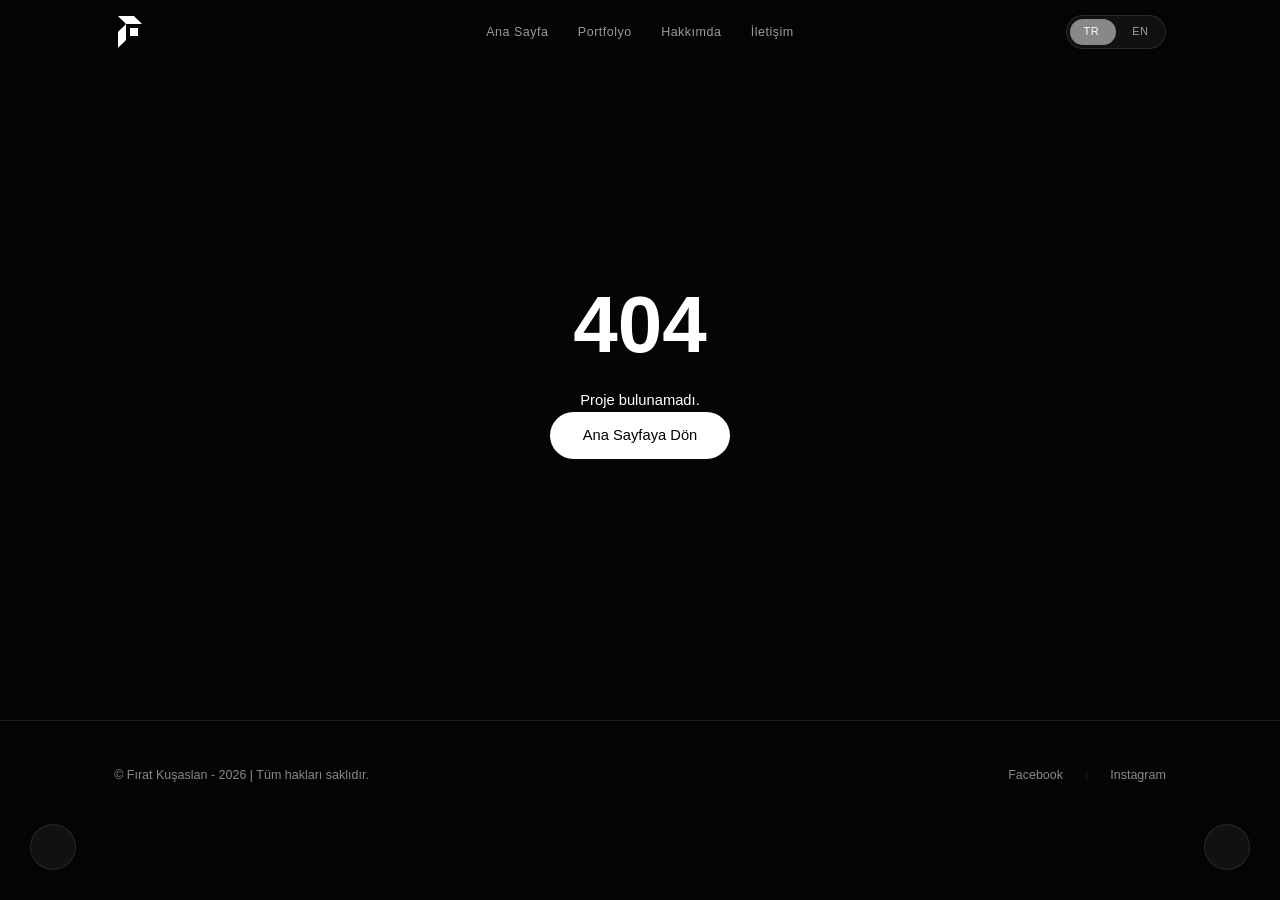
==== commit 3138707c: "text" ====
--- a/project.html
+++ b/project.html
@@ -499,8 +499,8 @@
             </div>
             <ul class="nav-links">
                 <li><a href="index.html#home" data-i18n="navHome">Ana Sayfa</a></li>
-                <!-- <li><a href="index.html#services" data-i18n="navServices">Hizmetler</a></li> -->
                 <li><a href="index.html#projects" data-i18n="navPortfolio">Portfolyo</a></li>
+                <li><a href="index.html#about" data-i18n="navAbout">Hakkımda</a></li>
                 <li><a href="index.html#contact" data-i18n="navContact">İletişim</a></li>
             </ul>
             <div class="nav-right">
